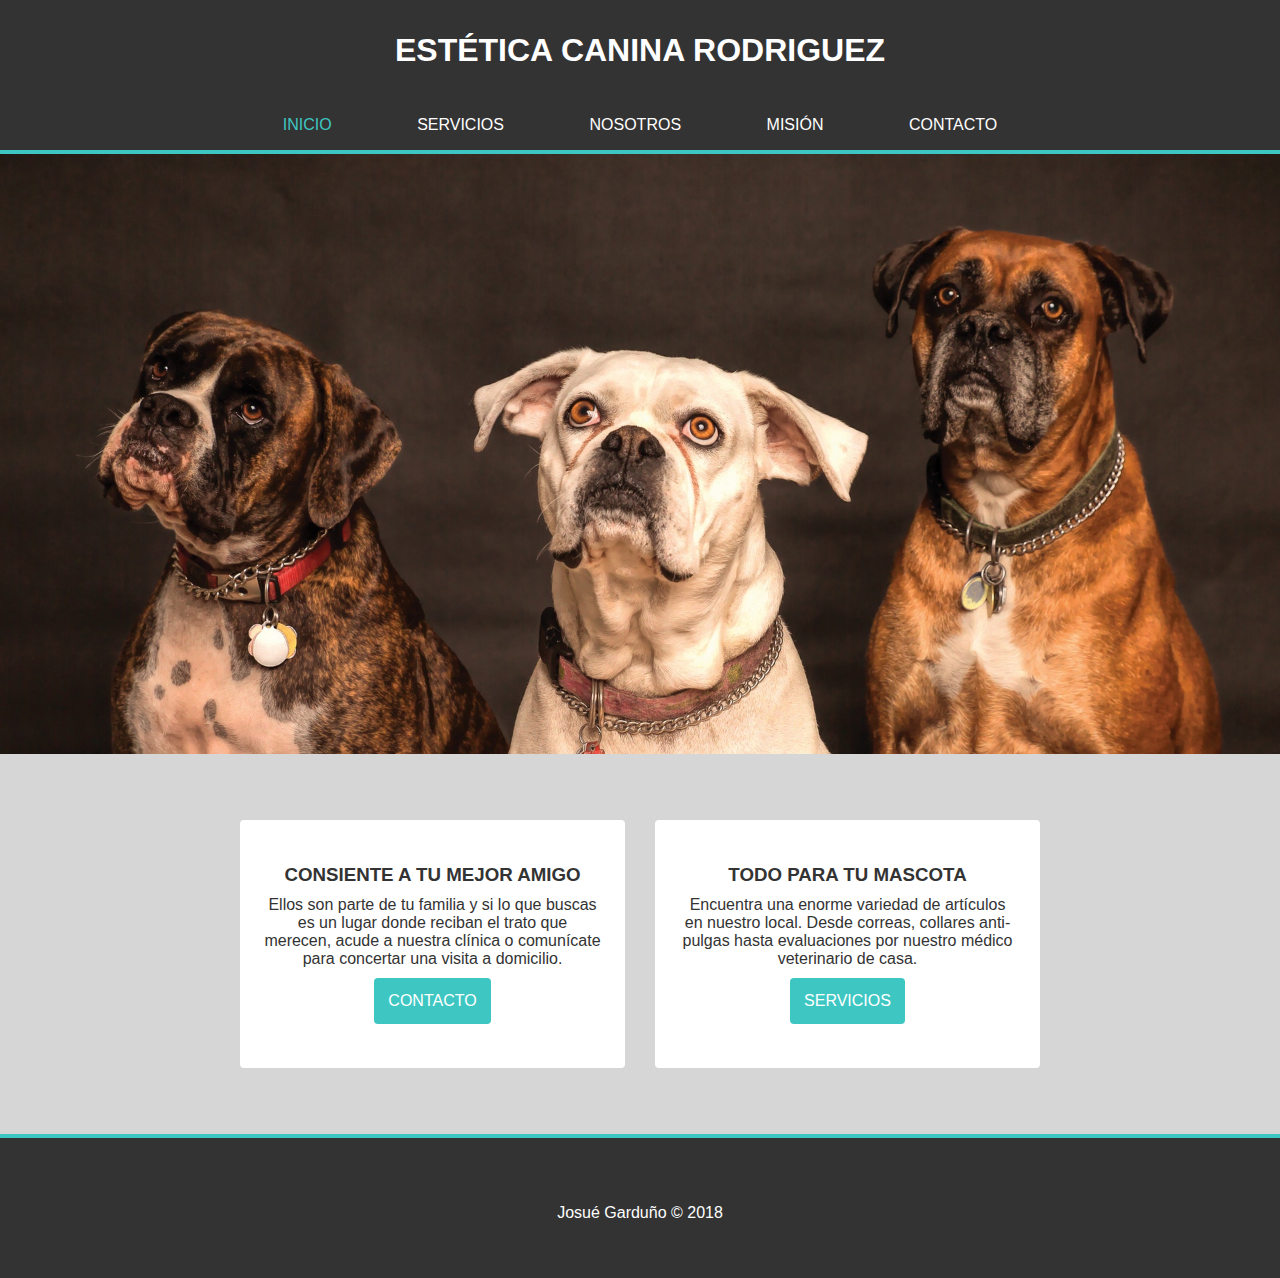
==== index.html @ 74af840a "Add files via upload" ====
<!DOCTYPE html>
<html lang="en">
<head>
    <meta charset="UTF-8">
    <meta name="viewport" content="width=device-width, initial-scale=1.0">
    <meta http-equiv="X-UA-Compatible" content="ie=edge">
    <link rel="stylesheet" href="style.css">
    <title>Estética Canina Rodriguez</title>
    <link rel="shortcut icon" type="image/png" href="img/favicon.png">
</head>
<body>
    <!-- Material que se repite en todas las páginas INICIO -->
    <!-- Nombre de la empresa y barra de navegación principal -->
    <nav>
        <div class="container">
            <div class="logo-empresa">
                <h1>Estética Canina Rodriguez</h1>
            </div>
            <div class="enlaces-nav">
                <ul>
                    <li class="pagina-actual">
                        <a href="index.html">Inicio</a>
                    </li>
                    <li>
                        <a href="servicios.html">Servicios</a>
                    </li>
                    <li>
                        <a href="nosotros.html">Nosotros</a>
                    </li>
                    <li>
                        <a href="mision.html">Misión</a>
                    </li>
                    <li>
                        <a href="contacto.html">Contacto</a>
                    </li>
                </ul>
            </div>
        </div>
    </nav>
    <!-- Material que se repite en todas las páginas FINAL -->

    <!-- Encabezado -->
    <header>
        <div id="header-image">
            
        </div>
    </header>

    <!-- Tarjetas de la página de Inicio -->
    <div id="card">
        <div class="container">
            <div class="inner-card">
                <h3>Consiente a tu mejor amigo</h3>
                <p>Ellos son parte de tu familia y si lo que buscas es un lugar donde reciban el trato que merecen, acude a nuestra clínica o comunícate para concertar una visita a domicilio.</p>
                <div>
                    <a href="contacto.html" class="btn btn-dark">Contacto</a>
                </div>
            </div>
            <div class="inner-card">
                <h3>Todo para tu mascota</h3>
                <p>Encuentra una enorme variedad de artículos en nuestro local. Desde correas, collares anti-pulgas hasta evaluaciones por nuestro médico veterinario de casa.</p>
                <div>
                    <a href="#" class="btn btn-dark">Servicios</a></button>
                </div>
            </div>
        </div>
    </div>

    <!-- Material que se repite en todas las páginas INICIO -->
    <footer>
        <div class="container">
            <p>Josué Garduño &copy; 2018</p>
        </div>
    </footer>
    <!-- Material que se repite en todas las páginas FINAL -->
    
</body>
</html>
---- style.css ----
body {
    font-family: 'Segoe UI', Tahoma, Geneva, Verdana, sans-serif;
    margin: 0;
    padding: 0;
}

nav {
    width: 100%;
    background-color: #333;
    text-transform: uppercase;
    color: #fff;
    border-bottom: 4px solid rgb(62, 199, 194);
    text-align: center;
}

nav .container {
    display: grid;
    grid-template-rows: 2fr 1fr;
    align-items: center;
}

.enlaces-nav ul {
    display: flex;
    justify-content: space-around;
    list-style-type: none;
    padding: 0;
}

.enlaces-nav ul li {
    transition-duration: 500ms;
    display: inline;
    padding: 0;
}

.enlaces-nav ul li:hover {
    transition-property: all;
    transition-duration: 600ms;
    color: rgb(62, 199, 194);
}

/* Utilidades */
.container {
    height: 100%;
    width: 800px;
    margin: auto;
}

h1, h2, h3, p {
    margin: 0;
    padding: 0;
}

a {
    color: unset;
    text-decoration: none;
}

.card-container {
    padding: 60px 0px;
    background-color: rgba(51, 51, 51, 0.2)
}

/* Botones */
.btn-dark {
    display: inline-block;
    text-transform: uppercase;
    transition-property: all;
    transition-duration: 0.4s;
    margin-top: 10px;
    color: #fff;
    border-radius: 4px;
    padding: 14px;
    background-color: rgba(62, 199, 194, 1);
}

.btn-dark a {
    height: 100%;
    width: 100%;
}

.btn-dark:hover {
    transition-property: all;
    transition-duration: 0.2s;
    background-color: rgba(62, 199, 194, 1);
    box-shadow: 1px 2px 20px rgba(51, 51, 51, 0.5);
}

footer {
    color: #fff;
    background-color: #333;
    height: 140px;
    width: 100%;
    text-align: center;
    border-top: 4px solid rgb(62, 199, 194);
}

footer .container {
    display: flex;
    justify-content: center;
    align-items: center;
}

.texto-especial,
.pagina-actual {
    color: rgb(62, 199, 194);
}

.texto-especial {
    font-weight: 500;
}

/* Exclusivo de INICIO */
header {
    height: 600px;
    width: 100%;
}

#header-image {
    height: 100%;
    width: 100%;
    background-image: url("img/dogs-header.jpeg");
    background-repeat: no-repeat;
    background-size: cover;
}

#card {
    height: 380px;
    background-color: rgba(51, 51, 51, 0.2);
}

#card .container {
    display: grid;
    grid-template-columns: 1fr 1fr;
    grid-gap: 30px;
    align-content: center;
}

.inner-card {
    display: flex;
    flex-direction: column;
    justify-content: center;
    text-align: center;
    color: #333;
    padding: 24px;
    height: 200px;
    background-color: #fff;
    border-radius: 4px;
}

.inner-card h3 {
    text-transform: uppercase;
}

#card button, p {
    margin-top: 10px;
}
/* Termina sección de INICIO */

/* Sección de SERVICIOS */

#tarjetas-servicios {
    display: grid;
    grid-template-columns: 1fr 1fr;
    grid-template-rows: 1fr 390px 1fr;
    grid-gap: 20px;
}

.tarjeta-servicio {
    display: flex;
    flex-direction: column;
    justify-content: center;
    height: 200px;
    width: 100%;
    background-color: #fff;
    border-radius: 2px;
    box-shadow: 1px 2px 3px  rgba(51, 51, 51, 0.2);
    text-align: center;
}

.tarjeta-servicio-polaroid {
    height: 100%;
    width: 100%;
    background-color: #fff;
    border-radius: 2px;
    box-shadow: 1px 2px 3px  rgba(51, 51, 51, 0.2);
}

.tarjeta-texto {
    padding: 0 20px;
}

.polaroid {
    display: flex;
    justify-content: center;
    height: 100%;
    width: 100%;
    box-shadow: 1px 2px 4px  rgba(51, 51, 51, 0.4);
}

#polaroid-1 {
    background-image: url('img/polaroid-1.jpeg');
    background-repeat: no-repeat;
    background-size: cover;
    height: 320px;
    width: 370px;
    margin-top: 10px;
}

#polaroid-2 {
    background-image: url('img/polaroid-2.jpeg');
    background-repeat: no-repeat;
    background-size: cover;
    height: 320px;
    width: 370px;
    margin-top: 10px;
}
/* Termina sección de SERVICIOS */

/* Inicia sección NOSOTROS */
.tarjetas-nosotros {
    display: grid;
    grid-template-columns: 1fr 1fr;
    grid-gap: 20px;
}

.tarjeta-nosotros {
    display: flex;
    flex-direction: column;
    justify-content: center;
    height: 340px;
    width: 100%;
    background-color: #fff;
    border-radius: 2px;
    box-shadow: 1px 2px 3px  rgba(51, 51, 51, 0.2);
    text-align: center;
}

.tarjeta-nosotros-polaroid {
    height: 100%;
    width: 100%;
    background-color: #fff;
    border-radius: 2px;
    box-shadow: 1px 2px 3px  rgba(51, 51, 51, 0.2);
}

.tarjeta-nosotros-texto {
    margin-top: 40px;
    background-color: #fff;
    color: #333;
    text-align: center;
    padding: 0 40px;
    padding-top: 20px;
    padding-bottom: 40px;
    box-shadow: 1px 2px 3px  rgba(51, 51, 51, 0.2);
}

.tarjeta-nosotros-texto h3 {
    margin-top: 20px;
}


.polaroid {
    display: flex;
    justify-content: center;
    height: 100%;
    width: 100%;
    box-shadow: 1px 2px 3px  rgba(51, 51, 51, 0.2);
}

#polaroid-3 {
    background-image: url('img/polaroid-3.jpeg');
    background-repeat: no-repeat;
    background-size: cover;
    height: 280px;
    width: 370px;
    margin-top: 10px;
}

#polaroid-4 {
    background-image: url('img/polaroid-4.jpeg');
    background-repeat: no-repeat;
    background-size: cover;
    height: 280px;
    width: 370px;
    margin-top: 10px;
}
/* Termina sección NOSOTROS */

/* Inicia sección MISION */
.mision-interno {
    display: grid;
    grid-template-columns: 1fr 1fr;
    grid-gap: 40px;
    height: 680px;
}

#mision-texto {
    display: flex;
    flex-direction: column;
    height: 100%;
    justify-content: center;
    text-align: right;
}

#mision-polaroids {
    height: 100%;
    width: 100%;
}

#mision-polaroids-interno {
    display: grid;
    grid-template-rows: 1fr 1fr;
    grid-gap: 18px;
    height: 100%;
    width: 100%;
}

.m-polaroid-externo {
    display: flex;
    justify-content: center;
    align-items: baseline;
    height: 100%;
    width: 100%;
    background-color: #fff;
    box-shadow: 1px 2px 3px  rgba(51, 51, 51, 0.2);
}

.m-polaroid-interno-1 {
    height: 271px;
    width: 370px;
    background-image: url('img/polaroid-5.jpeg');
    background-size: cover;
    margin-top: 5px;
}

.m-polaroid-interno-2 {
    height: 271px;
    width: 370px;
    background-image: url('img/polaroid-6.jpeg');
    background-size: cover;
    margin-top: 5px;
}

.mision-valores h3 {
    text-transform: uppercase;
    font-size: 1.4rem;
}

.mision-valores ul {
    list-style-type: none;
}
/* Termina sección MISION */

/* Inicia sección CONTACTO */
#contacto-contenedor-interno {
    display: grid;
    grid-template-columns: 1fr;
    grid-gap: 40px;
    padding: 60px 0;
}

.contacto-tarjeta {
    display: flex;
    flex-direction: column;
    justify-content: center;
    text-align: center;
    height: 240px;
    width: 100%;
    background-color: #fff;
    border-radius: 4px;
    transition-property: all;
    transition-duration: 0.8s;
    box-shadow: 1px 2px 3px  rgba(51, 51, 51, 0.6);
}

.contacto-tarjeta:hover {
    transition-property: all;
    transition-duration: 0.8s;
    box-shadow: 1px 2px 24px  rgba(51, 51, 51, 0.4);
    transform: scale(1.05);
}

.contacto-tarjeta h3 {
    text-transform: uppercase;
}

.contacto-tarjeta a {
    text-decoration: underline;
}

.phone {
    font-size: 1.2rem;
    color: rgb(62, 199, 194);
    margin-top: 2px;
}

i {
    margin-top: 22px;
    font-size: 1.8rem;
}

/* Formulario */
.forma-de-contacto {
    display: flex;
    justify-content: center;
}

.forma-de-contacto form {
    display: flex;
    flex-direction: column;
}

.forma-de-contacto .enviar {
    cursor: pointer;
    border: unset;
}

.titulo-forma {
    margin-top: 10px;
    margin-bottom: 2px;
}

.borde-forma {
    border-radius: 4px;
    border-style: unset;
    border: 1px solid rgba(0, 0, 0, 0.3);
    padding: 8px;
}

.forma-de-contacto textarea {
    font-family: 'Segoe UI', Tahoma, Geneva, Verdana, sans-serif;
}
/* Termina sección CONTACTO */



/* Media queries */
@media screen and (max-width: 799px) {
    .container {
        width: 94%;
        margin: auto;
    }
    
    nav .container {
        grid-template-rows: 1fr;
    }

    nav h1 {
        margin-top: 20px;
    }

    .enlaces-nav ul {
        display: flex;
        flex-direction: column;
    }
    
    .enlaces-nav ul li {
        padding: 8px 0;
    }

    .contacto-tarjeta:hover {
        transform: unset;
    }

    #header-image {
        display: block;
    }

    #card {
        height: 100%;
        display: block;
        padding-top: 20px;
        padding-bottom: 20px;
    }

    #card .container {
        display: grid;
        grid-template-columns: 1fr;
        grid-template-rows: 1fr 1fr;
    }

    /* Servicios */
    #tarjetas-servicios {
        display: grid;
        grid-template-columns: 1fr;
        grid-template-rows: repeat(6, auto);
        grid-gap: 20px;
    }

    #polaroid-1 {
        height: 320px;
        width: 370px;
        margin-top: 10px;
        margin-bottom: 10px;
    }

    #polaroid-2 {
        height: 320px;
        width: 370px;
        margin-top: 10px;
        margin-bottom: 10px;
    }

    /* Nosotros */
    .tarjetas-nosotros {
        display: block;
    }

    .polaroid {
        height: 100%;
        width: 100%;
    }

    #polaroid-3 {
        height: 100%;
        width: 100%;
    }

    #polaroid-4 {
        height: 100%;
        width: 100%;
    }

    /* Misión */
    .mision-interno {
        display: block;
        height: unset;
        margin-top: 0px;
    }

    #mision-texto {
        margin-top: 0px;
        margin-bottom: 40px;
        text-align: center;
    }

    #mision-texto ul {
        padding-inline-start: 0;
    }

    #mision-polaroids {
        height: 100%;
        width: 100%;
    }

    #mision-polaroids-interno {
        grid-gap: 18px;
        height: 100%;
        width: unset;
    }

    .m-polaroid-externo {
        display: flex;
        justify-content: center;
        justify-self: center;
        align-items: baseline;
        height: 100%;
        width: 500px;
    }

    .m-polaroid-interno-1 {
        height: 271px;
        width: 370px;
        background-image: url('polaroid-5.jpeg');
        background-size: cover;
        margin: 5px 0px;
    }

    .m-polaroid-interno-2 {
        height: 271px;
        width: 370px;
        background-image: url('polaroid-6.jpeg');
        background-size: cover;
        margin: 5px 0px;
    }
}

@media screen and (max-width: 699px) {
    .mision-polaroids-interno {
        width: 94%;
    }
    .m-polaroid-externo {
        width: 90%;
    }

    .m-polaroid-interno-1,
    .m-polaroid-interno-2 {
        width: 100%;
    }

    #contacto-contenedor-interno {
        padding: 10px 0px;
    }
}

/* Sitio web diseñado en su totalidad por Josué Garduño | 2018 */
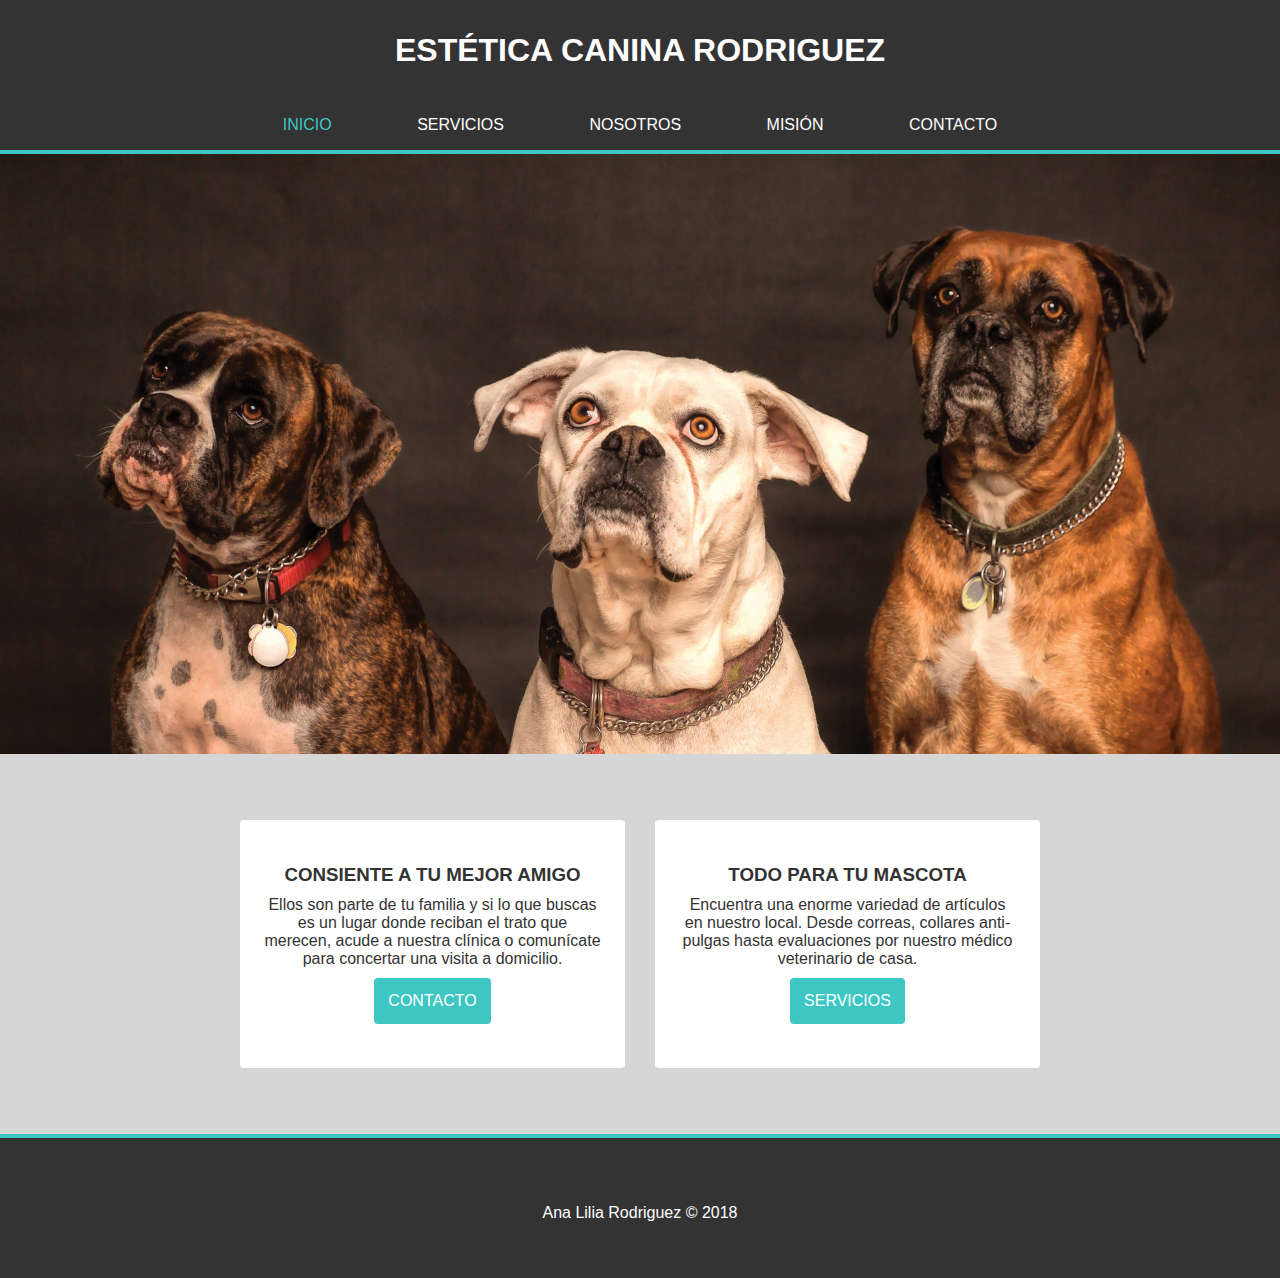
==== commit d4937c1f: "Update index.html" ====
--- a/index.html
+++ b/index.html
@@ -69,10 +69,10 @@
     <!-- Material que se repite en todas las páginas INICIO -->
     <footer>
         <div class="container">
-            <p>Josué Garduño &copy; 2018</p>
+            <p>Ana Lilia Rodriguez &copy; 2018</p>
         </div>
     </footer>
     <!-- Material que se repite en todas las páginas FINAL -->
     
 </body>
-</html>+</html>
--- a/style.css
+++ b/style.css
@@ -561,7 +561,7 @@
     .m-polaroid-interno-1 {
         height: 271px;
         width: 370px;
-        background-image: url('polaroid-5.jpeg');
+        background-image: url('img/polaroid-5.jpeg');
         background-size: cover;
         margin: 5px 0px;
     }
@@ -569,13 +569,15 @@
     .m-polaroid-interno-2 {
         height: 271px;
         width: 370px;
-        background-image: url('polaroid-6.jpeg');
+        background-image: url('img/polaroid-6.jpeg');
         background-size: cover;
         margin: 5px 0px;
     }
 }
 
 @media screen and (max-width: 699px) {
+    
+    /* Mision */
     .mision-polaroids-interno {
         width: 94%;
     }
@@ -593,4 +595,52 @@
     }
 }
 
-/* Sitio web diseñado en su totalidad por Josué Garduño | 2018 */+@media screen and (max-width: 629px) {
+    
+    .tarjeta-servicio {
+        display: flex;
+        flex-direction: column;
+        justify-content: center;
+        height: 200px;
+        width: 100%;
+        background-color: #fff;
+        border-radius: 2px;
+        box-shadow: 1px 2px 3px  rgba(51, 51, 51, 0.2);
+        text-align: center;
+    }
+    
+    .tarjeta-servicio-polaroid {
+        height: 100%;
+        width: 100%;
+        background-color: #fff;
+        border-radius: 2px;
+        box-shadow: 1px 2px 3px  rgba(51, 51, 51, 0.2);
+    }
+    
+    .polaroid {
+        display: flex;
+        justify-content: center;
+        height: 100%;
+        width: 100%;
+        box-shadow: 1px 2px 4px  rgba(51, 51, 51, 0.4);
+    }
+    
+    #polaroid-1 {
+        background-image: url('img/polaroid-1.jpeg');
+        background-repeat: no-repeat;
+        background-size: cover;
+        height: 300px;
+        width: 300px;
+        margin-top: 10px;
+    }
+    
+    #polaroid-2 {
+        background-image: url('img/polaroid-2.jpeg');
+        background-repeat: no-repeat;
+        background-size: cover;
+        height: 300px;
+        width: 300px;
+        margin-top: 10px;
+    }
+
+/* Sitio web diseñado en su totalidad por Josué Garduño | 2018 */
